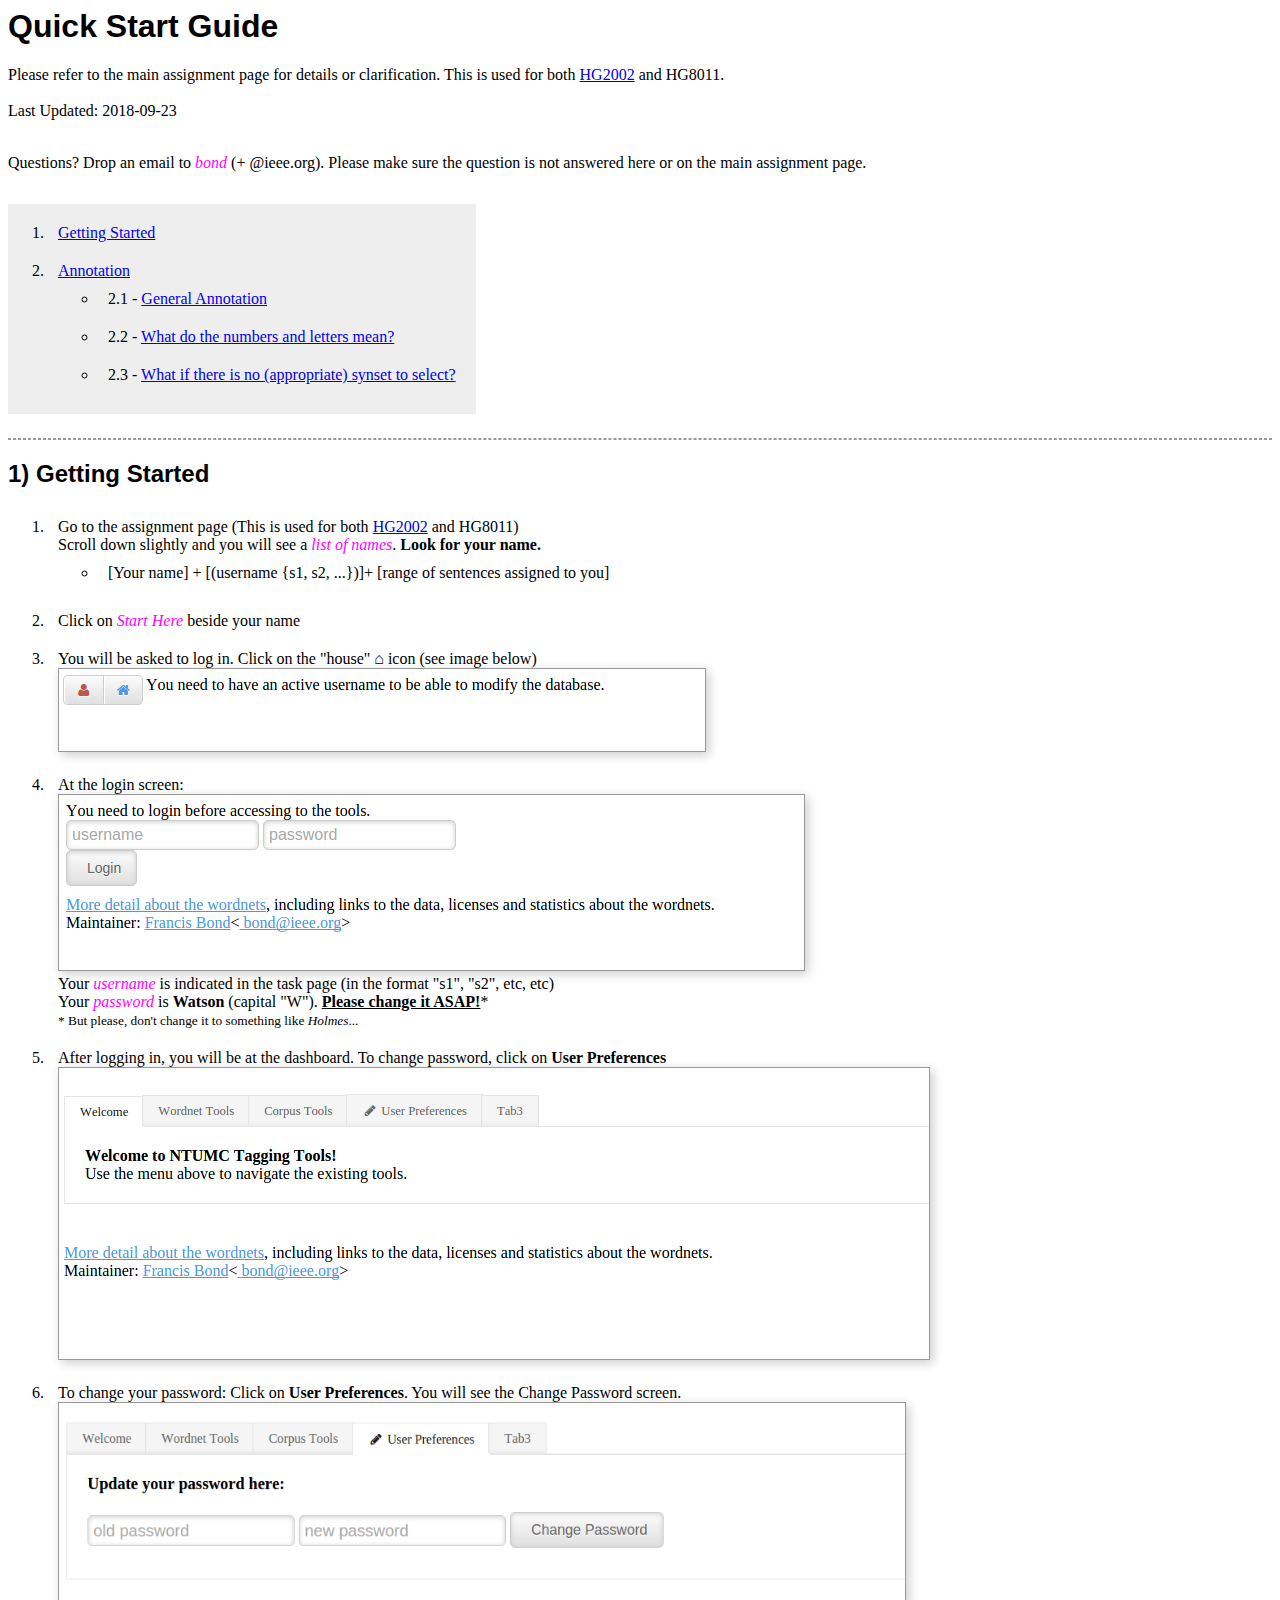
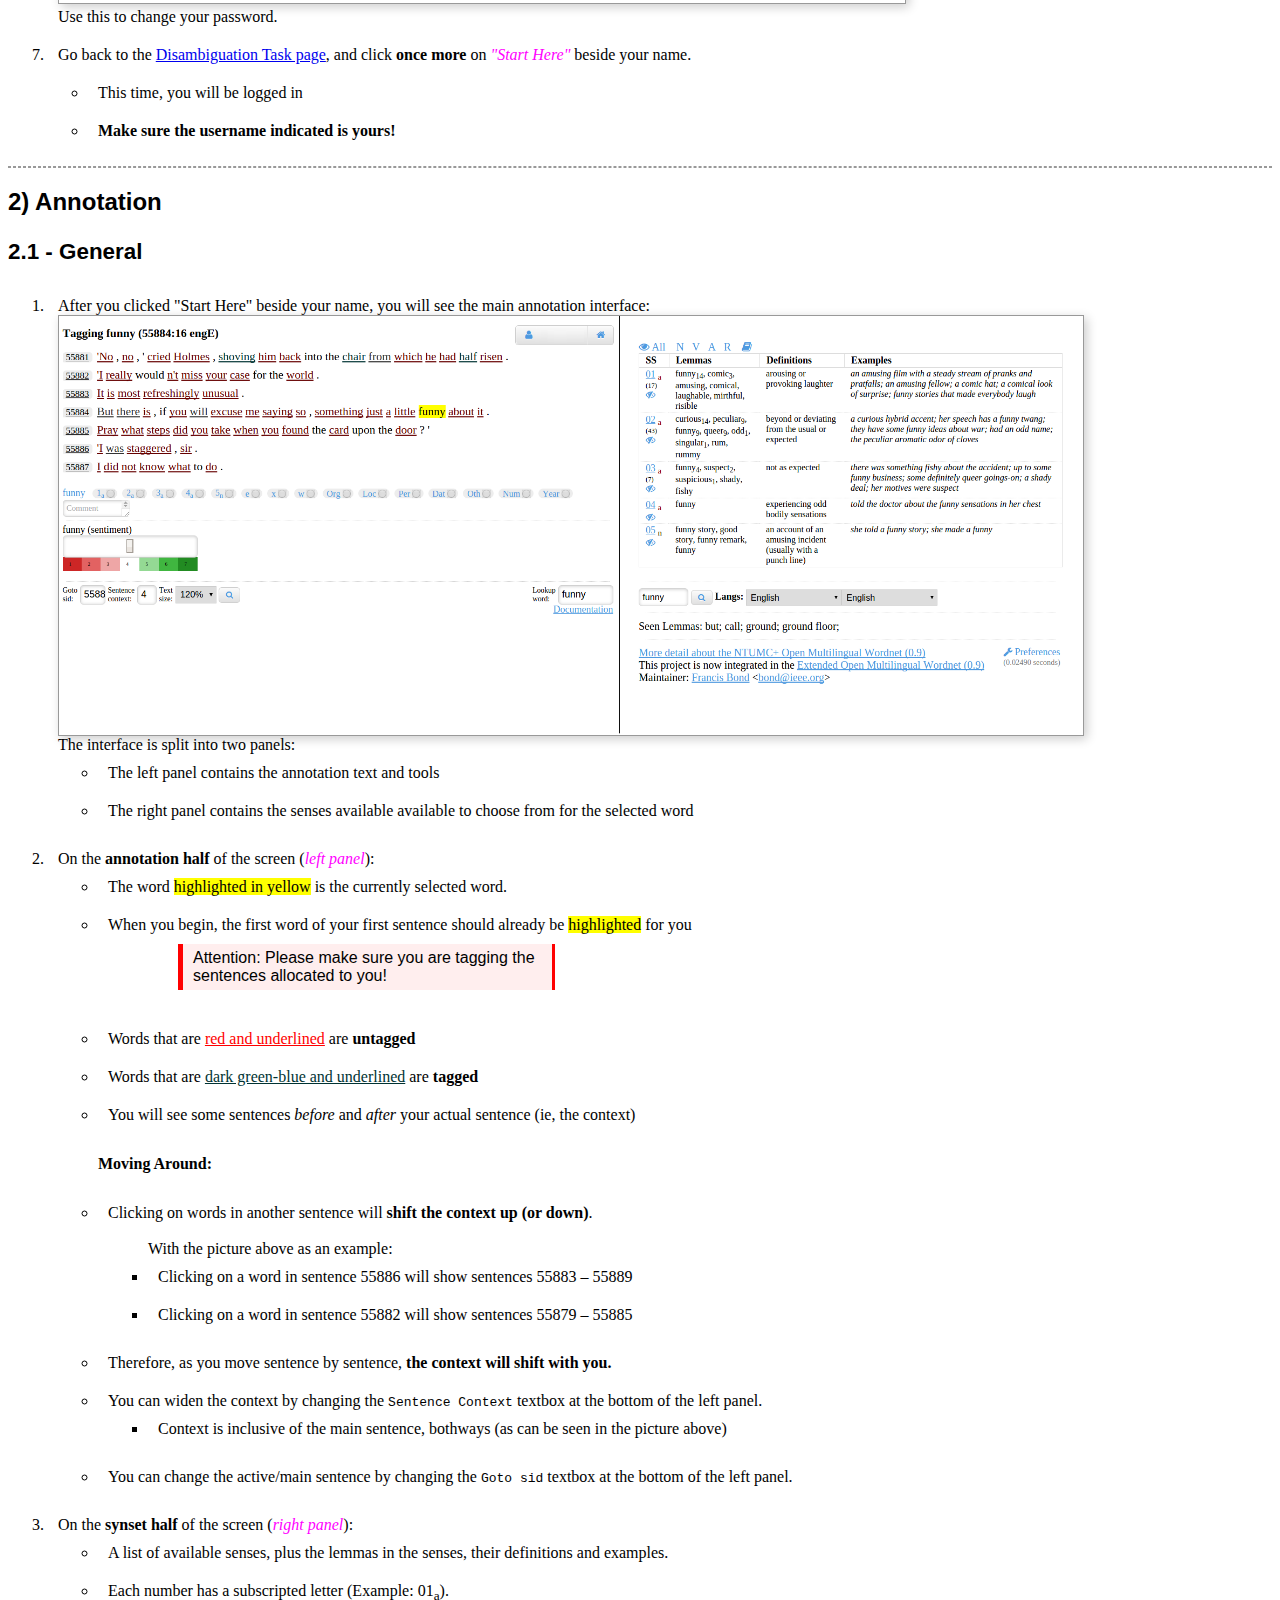
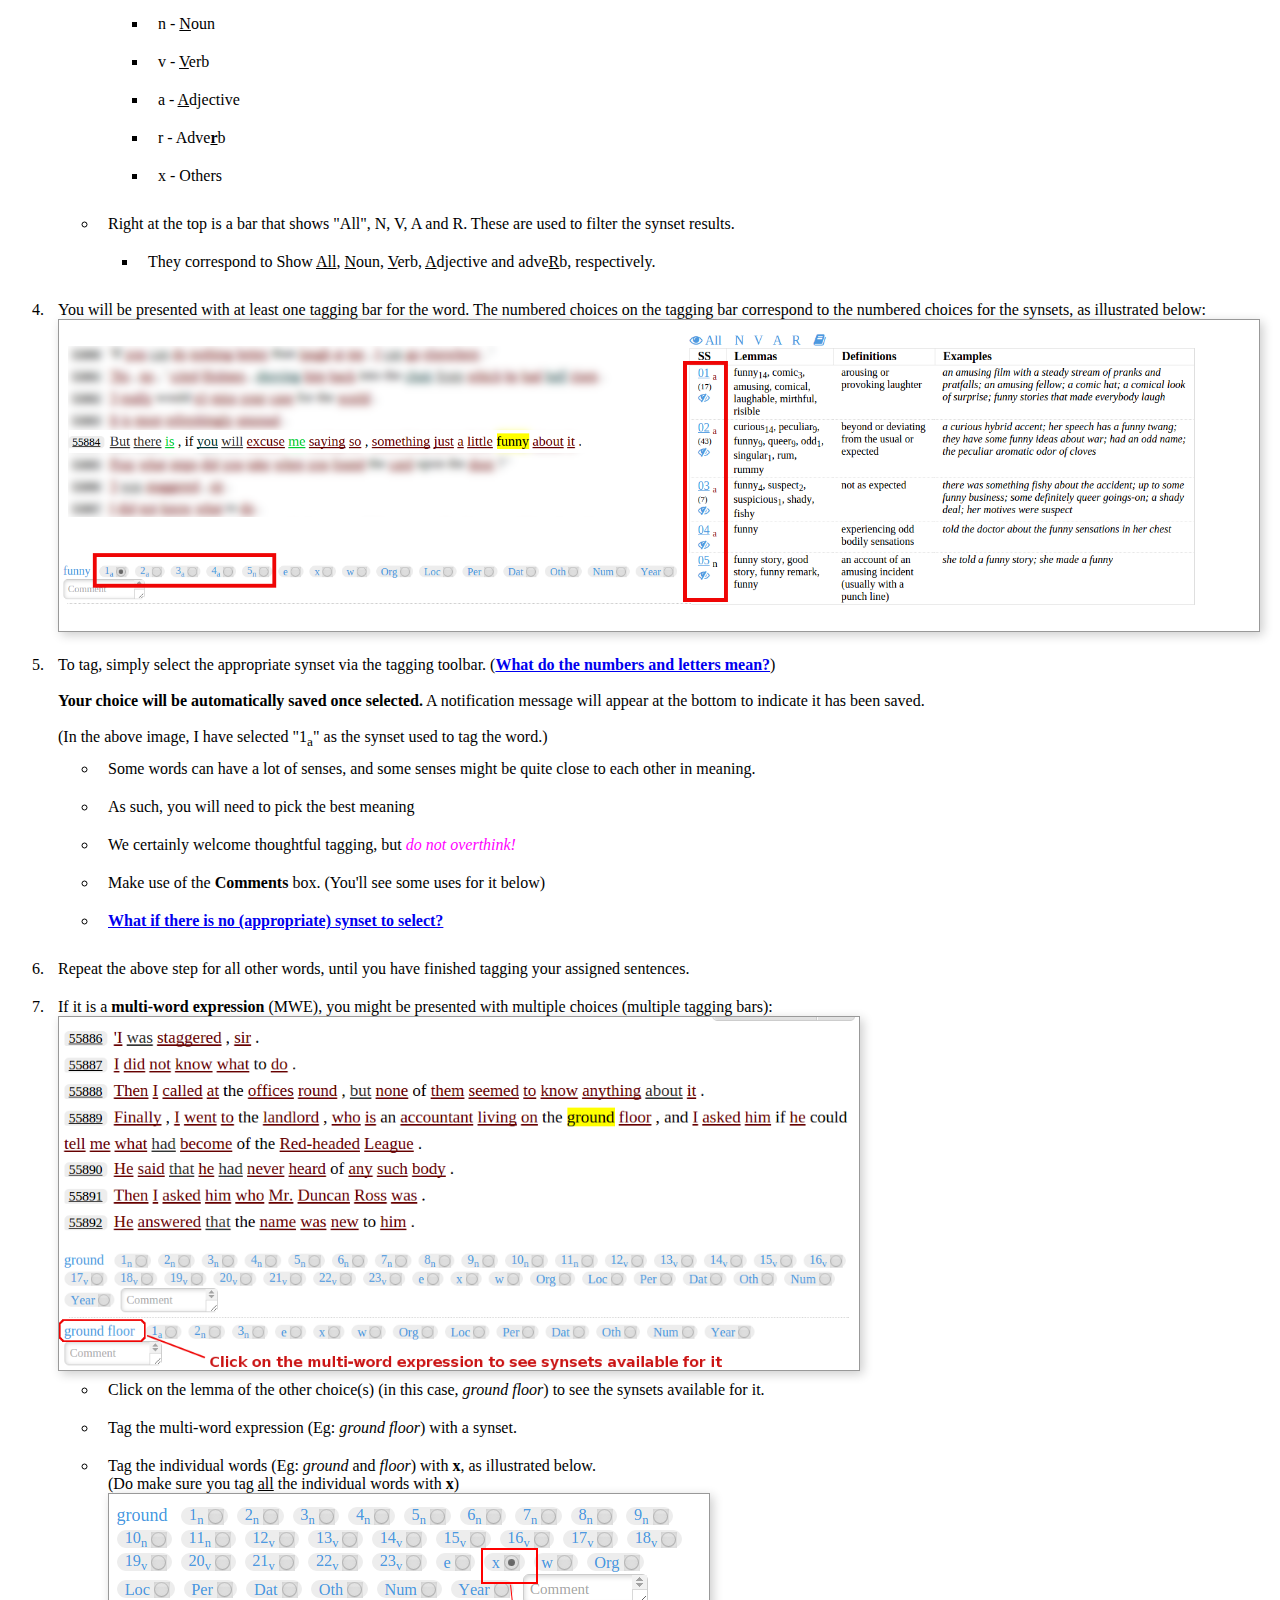
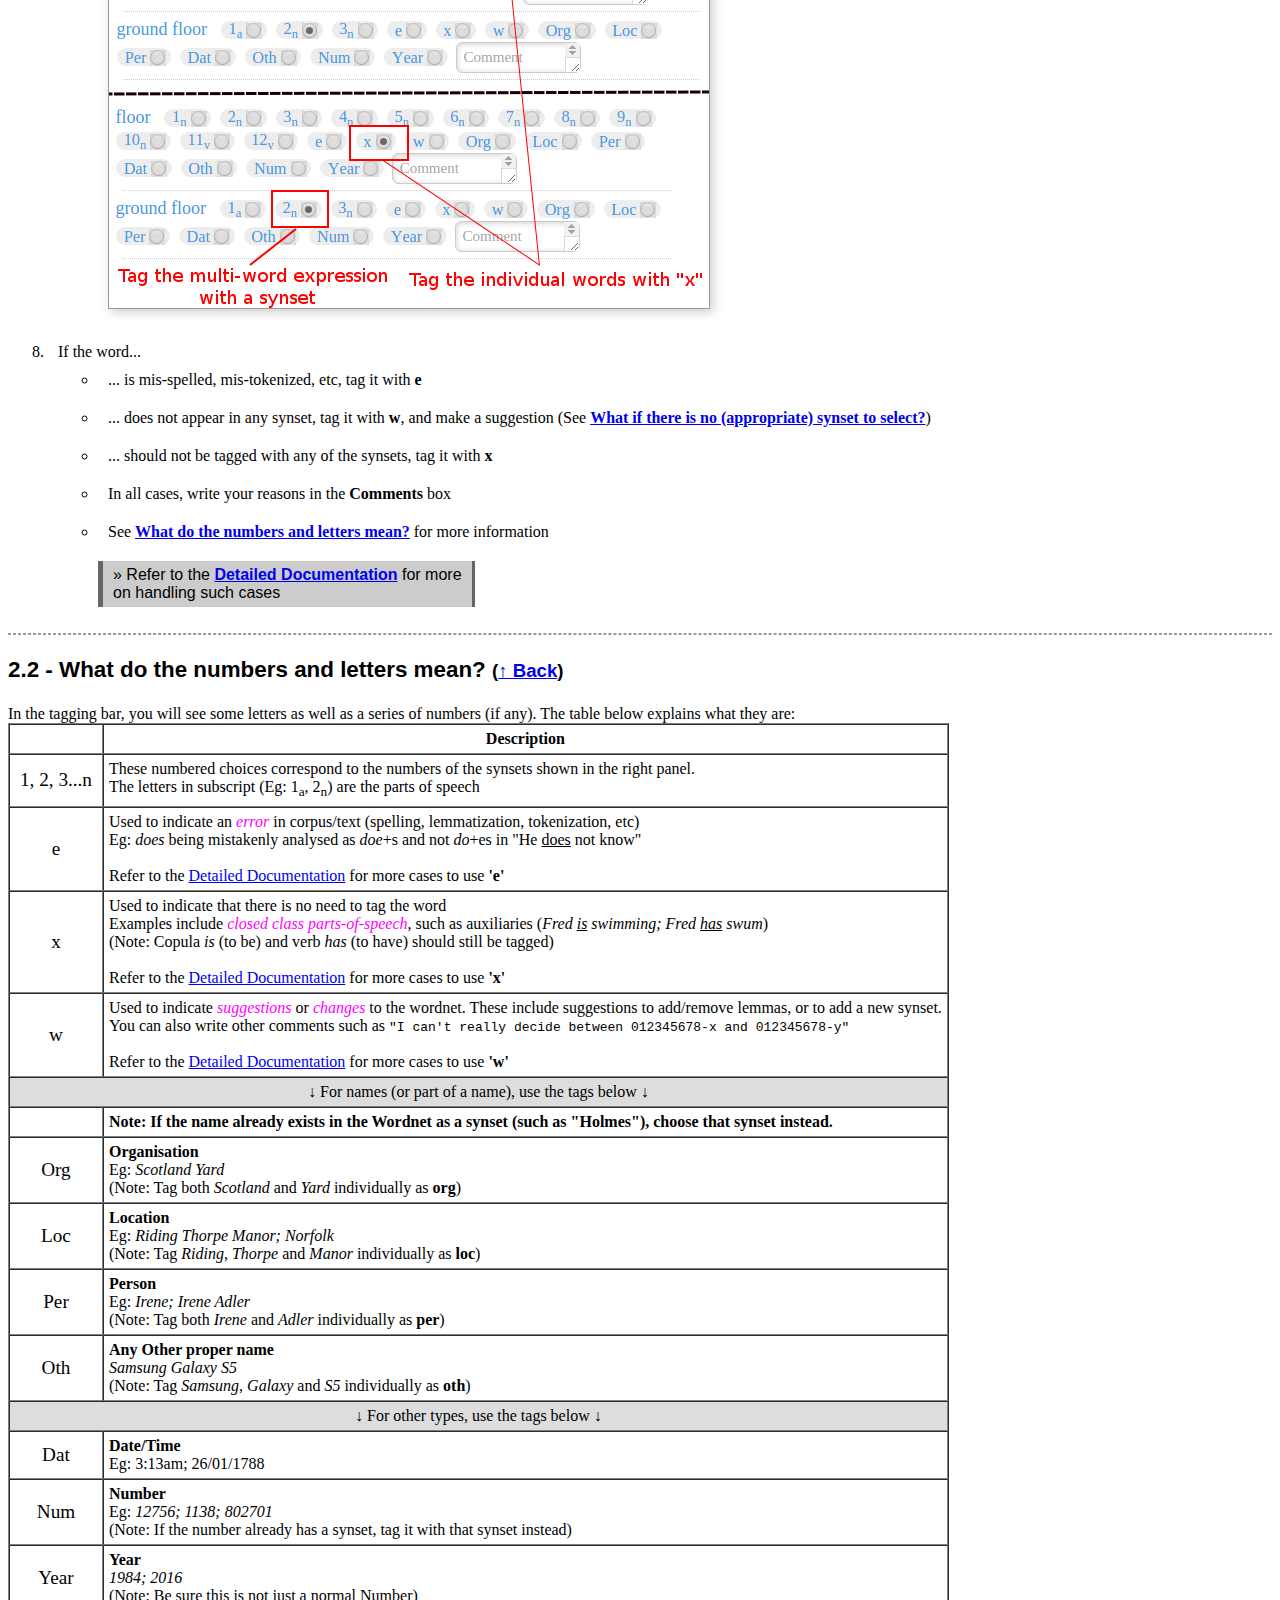
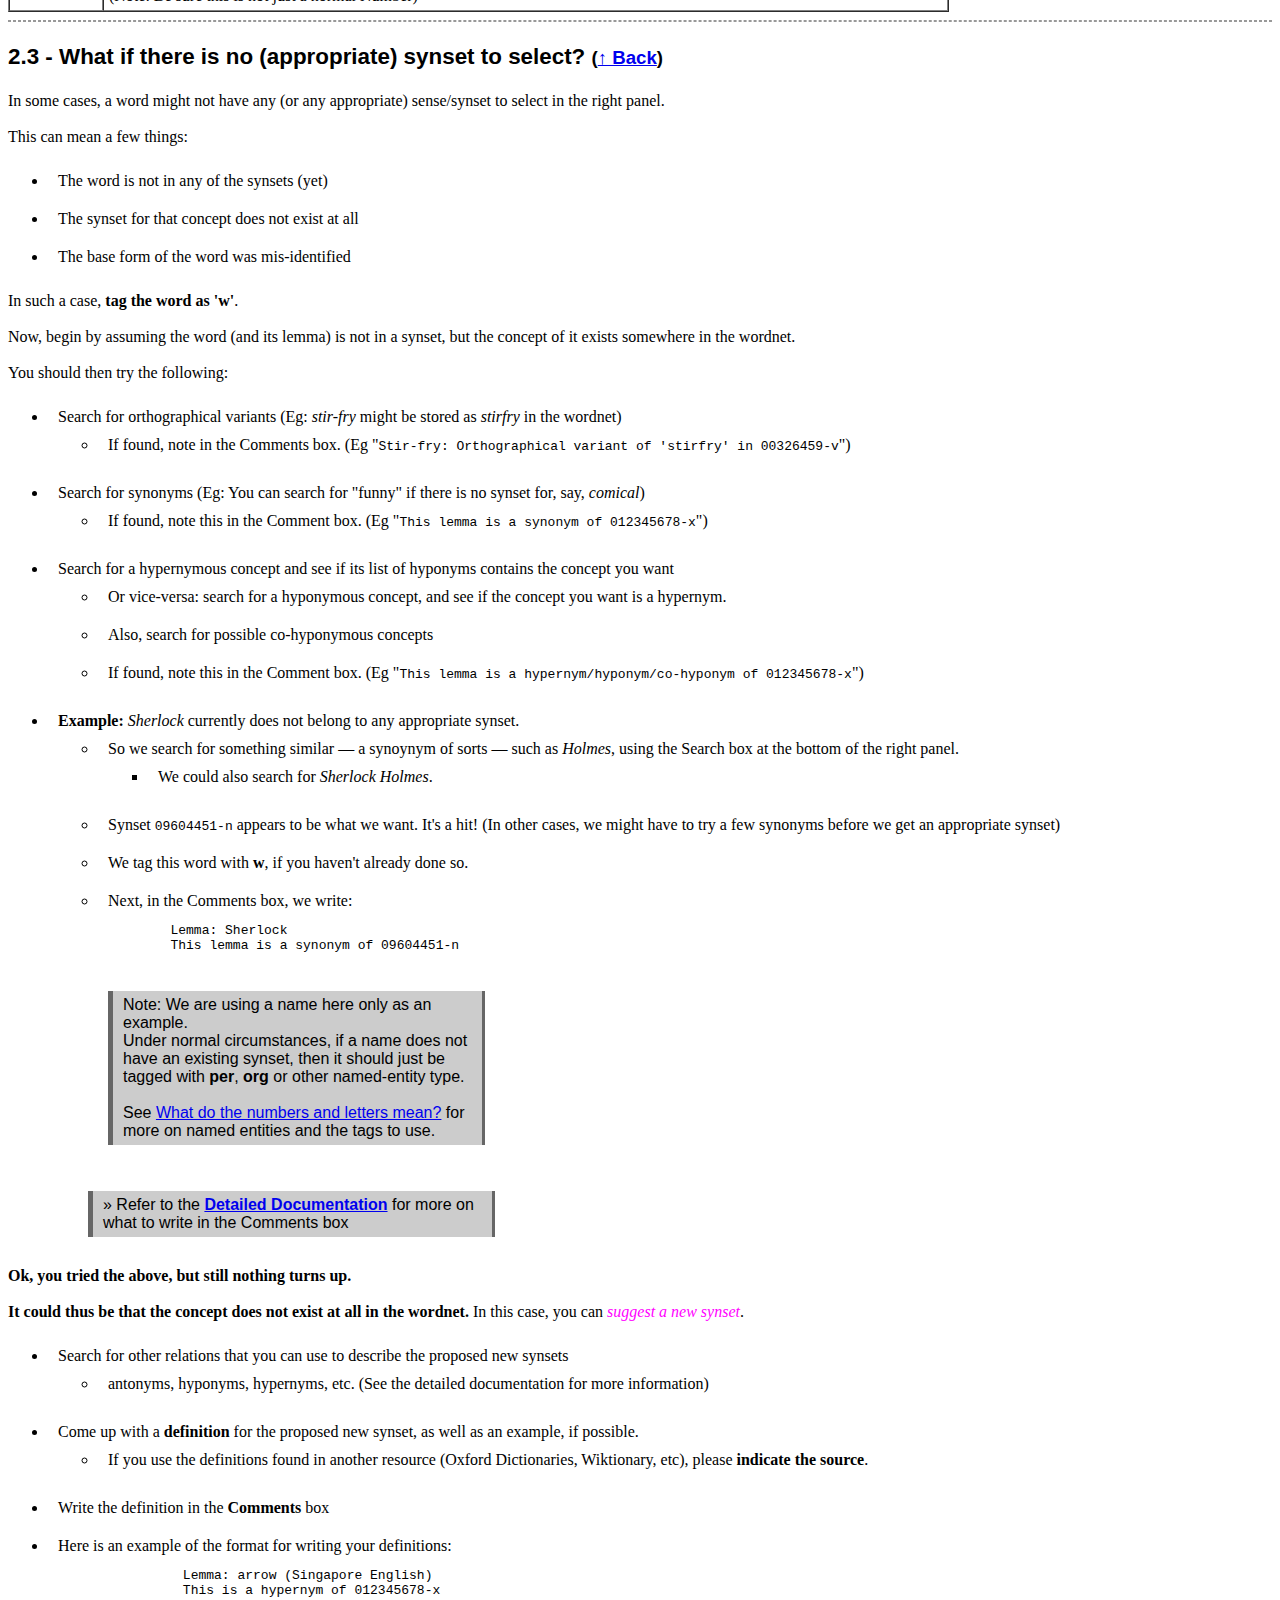
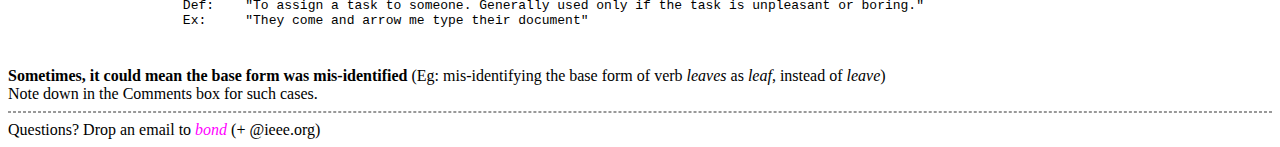
==== docs/guide/index.html @ 2b605219 "added some general documentation and tagging guidelines" ====
<html>
<head>
<meta http-equiv="Content-Type" content="text/html; charset=utf-8">
<title>Annotation Quick Start Guide</title>
<style>
h1, h2, h3 {font-family: Helvetica, Arial, Droid Sans, sans-serif}
h3 {font-size: 1.4em}
li {padding: 10px}
img {border: 1px solid #999; box-shadow: 3px 3px 10px rgba(0, 0, 0, .2);}
em {color: magenta}
#toc {display: inline-block; background-color: #eee; padding-top: 10px; padding-bottom: 10px;}
span.synset {font-family: "Courier New", "Courier", monospace}
p.note {font-family: "Helvetica", "Arial", "Droid Sans", sans-serif; width: 30%;
		border-color: #666;  border-style: solid; border-width: 0px 3px 0px 5px; 
		background-color: #ccc; padding: 5px 10px; margin: 0px 0px 30px 80px} 
p.note-red {border-left-color: #ff0000; border-right-color: #ff0000; background-color: #fee}
td.tag_type {font-size: 1.2em; text-align: center; padding: 10px;}

hr {border: 1px dashed #999}
</style>
</head>

<h1>Quick Start Guide</h1>
Please refer to the main assignment page for details or clarification.  This is used for both <a href='http://compling.hss.ntu.edu.sg/courses/hg2002/assignment.html'>HG2002</a> and HG8011.



<br /><br />

Last Updated: 2018-09-23

<!-- Change Log 
	28-01-2016: Initial version
	03-02-2016: 
		- Made more clear to return to "Start Here" after log-in
		- Made more clear how to navigate (sentence contexts, SIDs, etc)
	05-02-2016:
		- Added an example for when no (appropriate) synset could be found, and the steps to handle that
	23-02-2016:
		- Added "red" version of the .note class

-->

<br /><br />

<p>Questions? Drop an email to <em>bond</em> (+ @ieee.org).  Please make sure the question is not answered here or on the main assignment page.


<ol id="toc">
<li><a href="#gs">Getting Started</a></li>
<li><a href="#ann">Annotation</a>
	<ul>
		<li>2.1 - <a href="#ann_gen">General Annotation</a></li>
		<li>2.2 - <a href="#numletts">What do the numbers and letters mean?</a></i>
		<li>2.3 - <a href="#nosyn">What if there is no (appropriate) synset to select?</a></li>
	</ul>
</ol>

<hr />

<a name="gs"></a><h2>1) Getting Started</h2>
<ol>
	<li>Go to the assignment page (This is used for
	both <a href='http://compling.hss.ntu.edu.sg/courses/hg2002/assignment.html'>HG2002</a>
	and HG8011) <br /> Scroll down slightly and you will see
	a <em>list of names</em>.
	<b>Look for your name.</b>
		<ul><li>[Your name] + [(username {s1, s2, ...})]+ [range of sentences assigned to you]</li></ul>
	<li>Click on <em>Start Here</em> beside your name</li>
	<li>You will be asked to log in. Click on the "house" &#8962; icon (see image below)<br />
	<img src="2 - Needs Login.png" />
	<li>At the login screen:<br />
	
	<img src="3 - Login.png" />
	
	<br />
	
	Your <em>username</em> is indicated in the task page (in the format "s1", "s2", etc, etc)<br />
	Your <em>password</em> is <b>Watson</b> (capital "W"). <b><u>Please change it ASAP!</u></b>*
	<br />
	<small>* But please, don't change it to something like <i>Holmes</i>...</small>
	</li>
	
	<li>After logging in, you will be at the dashboard. To change password, click on <b>User Preferences</b><br />
	<img src="4 - Dashboard.png" /><br />
	</li>
	
	<li>To change your password: Click on <b>User Preferences</b>. You will see the Change Password screen.<br />
	
	<img src="4_5 - Change Password.png" style="height: 200px" /><br />
	
	Use this to change your password.
	</li>
	<li>Go back to the <a href="http://compling.hss.ntu.edu.sg/ntumc-unipi/project1.html" target="_blank">Disambiguation Task page</a>, and click <b>once more</b> on <em>"Start Here"</em> beside your name.</li>
		<ul><li>This time, you will be logged in</li></ul>
		<ul><li><b>Make sure the username indicated is yours!</b></li></ul>
</ol>

<hr />

<a name="ann"></a><h2>2) Annotation</h2>
<a name="ann_gen"></a><h3>2.1 - General</h3>
<ol>
	<li>After you clicked "Start Here" beside your name, you will see the main annotation interface:<br />
	<img src="6 - Tagging Interface 2_c.png" style="width: 1024px" /><br />
	The interface is split into two panels: 
		<ul>
			<li>The left panel contains the annotation text and tools</li>
			<li>The right panel contains the senses available available to choose from for the selected word</li>
		</ul>
	</li>
	<li>On the <b>annotation half</b> of the screen (<em>left panel</em>):
		<ul>
			<li>The word <span style='background-color: yellow;'>highlighted in yellow</span> is the currently selected word.
			<li>When you begin, the first word of your first sentence should already be <span style='background-color: yellow;'>highlighted</span> for you</li>
		<p class="note note-red">Attention: Please make sure you are tagging the sentences allocated to you!</p>
			<li>Words that are <span style='color: red; text-decoration: underline'>red and underlined</span> are <b>untagged</b></li>
			<li>Words that are <span style='color: #033; text-decoration: underline'>dark green-blue and underlined</span> are <b>tagged</b></li>
			<li>You will see some sentences <i>before</i> and <i>after</i> your actual sentence (ie, the context)</li>
			<h4>Moving Around:</h4>
			<li>Clicking on words in another sentence will <b>shift the context up (or down)</b>.
				<ul><br />With the picture above as an example:
					<li>Clicking on a word in sentence 55886 will show sentences 55883 &ndash; 55889
					<li>Clicking on a word in sentence 55882 will show sentences 55879 &ndash; 55885
				</ul>
			<li>Therefore, as you move sentence by sentence, <b>the context will shift with you.</b></li>
			<li>You can widen the context by changing the <tt>Sentence Context</tt> textbox at the bottom of the left panel.
				<ul>
					<li>Context is inclusive of the main sentence, bothways (as can be seen in the picture above)</li>
				</ul>
			</li>
			<li>You can change the active/main sentence by changing the <tt>Goto sid</tt> textbox at the bottom of the left panel.</li>
		</ul>
	</li>
	<li>On the <b>synset half</b> of the screen (<em>right panel</em>):
		<ul>
			<li>A list of available senses, plus the lemmas in the senses, their definitions and examples.</li>
			<li>Each number has a subscripted letter (Example: 01<sub>a</sub>). 
				<ul>
					<li>n - <u>N</u>oun</li>
					<li>v - <u>V</u>erb</li>
					<li>a - <u>A</u>djective</li>
					<li>r - Adve<u><b>r</b></u>b</li>
					<li>x - Others</li>
				</ul>
			</li>
			<li>Right at the top is a bar that shows "All", N, V, A and R. These are used to filter the synset results.</li>
				<ul><li>They correspond to Show <u>All</u>, <u>N</u>oun, <u>V</u>erb, <u>A</u>djective and adve<u>R</u>b, respectively.</li></ul>
		</ul>	
	
	<li>You will be presented with at least one tagging bar for the word. The numbered choices on the tagging bar correspond to the numbered choices for the synsets, as illustrated below:
	<img src="Tagging Interface Overall (Numbers).png" style="width: 1200px" />
	<li>To tag, simply select the appropriate synset via the tagging toolbar. (<b><a href="#numletts">What do the numbers and letters mean?</a></b>)
	
	<br /><br />
	<b>Your choice will be automatically saved once selected.</b> A notification message will appear at the bottom to indicate it has been saved.<br /><br />
	(In the above image, I have selected "1<sub>a</sub>" as the synset used to tag the word.)
	
		<ul><li>Some words can have a lot of senses, and some senses might be quite close to each other in meaning.</li>
		    <li>As such, you will need to pick the best meaning</li>
		    <li>We certainly welcome thoughtful tagging, but <em>do not overthink!</em></li>
		    <li>Make use of the <b>Comments</b> box. (You'll see some uses for it below)</li>
		    <li><b><a href="#nosyn">What if there is no (appropriate) synset to select?</a></b></li>
		</ul>
	</li>
	
	<li>Repeat the above step for all other words, until you have finished tagging your assigned sentences.</li>
	
	
	<li>If it is a <b>multi-word expression</b> (MWE), you might be presented with multiple choices (multiple tagging bars):<br />
		<img src="7 - Tagging MWE_anno.png" style="width: 800px" />
		<ul>
			<li>Click on the lemma of the other choice(s) (in this case, <i>ground floor</i>) to see the synsets available for it.</li>
			<li>Tag the multi-word expression (Eg: <i>ground floor</i>) with a synset.</li>
			<li>Tag the individual words (Eg: <i>ground</i> and <i>floor</i>) with <b>x</b>, as illustrated below.<br /> 
			(Do make sure you tag <u>all</u> the individual words with <b>x</b>)<br />
			<img src="7 - Tagging MWE_Xing.png">
		</ul>
	</li>
	
	<li>If the word...
		<ul>
			<li>... is mis-spelled, mis-tokenized, etc, tag it with <b>e</b>
			<li>... does not appear in any synset, tag it with <b>w</b>, and make a suggestion (See <b><a href="#nosyn">What if there is no (appropriate) synset to select?</a></b>)
			<li>... should not be tagged with any of the synsets, tag it with <b>x</b></li>
			<li>In all cases, write your reasons in the <b>Comments</b> box</li>
			<li>See <b><a href="#numletts">What do the numbers and letters mean?</a></b> for more information</li>
			<p class="note" style="margin: 10px 0px 0px 0px">&raquo; Refer to the <b><a href="../tagdoc.html" target="tagdoc_win">Detailed Documentation</a></b> for more on handling such cases</pi> 
		</ul>
	</li>
			
	
</ol>

<!---------------------- SUB-SECTIONS ------------------>
<hr />
<a name="numletts"></a><h3>2.2 - What do the numbers and letters mean? <small>(<a href="javascript:history.go(-1)">&uparrow; Back</a>)</small></h3>
In the tagging bar, you will see some letters as well as a series of numbers (if any). The table below explains what they are:
<table id="tag_tbl" border="1" cellspacing="0" cellpadding="5">
	<tr><th></th><th>Description</th></tr>
	<tr><td class="tag_type">1, 2, 3...n</td><td>These numbered choices correspond to the numbers of the synsets shown in the right panel.<br />
				The letters in subscript (Eg: 1<sub>a</sub>, 2<sub>n</sub>) are the parts of speech
				</td></tr>
	<tr><td class="tag_type">e</td><td>Used to indicate an <em>error</em> in corpus/text (spelling, lemmatization, tokenization, etc)<br />
			Eg: <i>does</i> being mistakenly analysed as <i>doe</i>+s and not <i>do</i>+es in "He <u>does</u> not know"<br /><br />
			
			Refer to the <a href="../tagdoc.html" target="tagdoc_win">Detailed Documentation</a> for more cases to use <b>'e'</b>
		
			</td></tr>
	<tr><td class="tag_type">x</td><td>Used to indicate that there is no need to tag the word<br />
			Examples include <em>closed class parts-of-speech</em>, such as auxiliaries (<i>Fred <u>is</u> swimming; Fred <u>has</u> swum</i>)<br />
					(Note: Copula <i>is</i> (to be) and verb <i>has</i> (to have) should still be tagged)<br /><br />
			Refer to the <a href="../tagdoc.html" target="tagdoc_win">Detailed Documentation</a> for more cases to use <b>'x'</b>
				
			</td></tr>
	<tr><td class="tag_type">w</td><td>Used to indicate <em>suggestions</em> or <em>changes</em> to the wordnet. These include suggestions to add/remove lemmas, or to add a new synset.<br />
			  You can also write other comments such as <tt>"I can't really decide between 012345678-x and 012345678-y"</tt>  <br /><br />
			  Refer to the <a href="../tagdoc.html" target="tagdoc_win">Detailed Documentation</a> for more cases to use <b>'w'</b> 
			  </td></tr>
	<tr><td colspan="2" align="center" bgcolor="#ddd">↓ For names (or part of a name), use the tags below ↓</td></tr>
	<tr><td></td><td><b>Note: If the name already exists in the Wordnet as a synset (such as "Holmes"), choose that synset instead.<br /></b></td></tr>
	<tr><td class="tag_type">Org</td><td><b>Organisation</b><br />Eg: <i>Scotland Yard</i> <br />(Note: Tag both <i>Scotland</i> and <i>Yard</i> individually as <b>org</b>)</td></tr>
	<tr><td class="tag_type">Loc</td><td><b>Location</b><br />Eg: <i>Riding Thorpe Manor; Norfolk</i> <br />(Note: Tag <i>Riding</i>, <i>Thorpe</i> and <i>Manor</i> individually  as <b>loc</b>)</td></tr>
	<tr><td class="tag_type">Per</td><td><b>Person</b><br />Eg: <i>Irene; Irene Adler</i> <br />(Note: Tag both <i>Irene</i> and <i>Adler</i> individually as <b>per</b>)</td></tr>
	
	<tr><td class="tag_type">Oth</td><td><b>Any Other proper name</b><br /><i>Samsung Galaxy S5</i> <br />(Note: Tag  <i>Samsung</i>, <i>Galaxy</i> and <i>S5</i> individually as <b>oth</b>)</td></tr>
	<tr><td colspan="2" align="center" bgcolor="#ddd">↓ For other types, use the tags below ↓ </td></tr>
	<tr><td class="tag_type">Dat</td><td><b>Date/Time</b><br />Eg: 3:13am; 26/01/1788</td></tr>
	<tr><td class="tag_type">Num</td><td><b>Number</b><br />Eg: <i>12756; 1138; 802701</i><br />(Note: If the number already has a synset, tag it with that synset instead)</td></tr>
	<tr><td class="tag_type">Year</td><td><b>Year</b><br /><i>1984; 2016</i><br />(Note: Be sure this is not just a normal Number)</td></tr>
</table>
	
<hr /> 
<a name="nosyn"></a><h3>2.3 - What if there is no (appropriate) synset to select? <small>(<a href="javascript:history.go(-1)">&uparrow; Back</a>)</small></h3>
In some cases, a word might not have any (or any appropriate) sense/synset to select in the right panel.<br /><br />

This can mean a few things:
<ul>
	<li>The word is not in any of the synsets (yet)</li>
	<li>The synset for that concept does not exist at all</li>
	<li>The base form of the word was mis-identified</li>
</ul>

In such a case, <b>tag the word as 'w'</b>.<br /><br />

Now, begin by assuming the word (and its lemma) is not in a synset, but the concept of it exists somewhere in the wordnet.<br /><br />
You should then try the following:
<ul>
	<li>Search for orthographical variants (Eg: <i>stir-fry</i> might be stored as <i>stirfry</i> in the wordnet)
		<ul><li>If found, note in the Comments box. (Eg "<tt>Stir-fry: Orthographical variant of 'stirfry' in 00326459-v</tt>")</li></ul>
	</li>
	<li>Search for synonyms (Eg: You can search for "funny" if there is no synset for, say, <i>comical</i>)
		<ul><li>If found, note this in the Comment box. (Eg "<tt>This lemma is a synonym of 012345678-x</tt>")</li></ul>
	</li>
	<li>Search for a hypernymous concept and see if its list of hyponyms contains the concept you want
		<ul><li>Or vice-versa: search for a hyponymous concept, and see if the concept you want is a hypernym.</li>
	    		<li>Also, search for possible co-hyponymous concepts</li>
	    		<li>If found, note this in the Comment box. (Eg "<tt>This lemma is a hypernym/hyponym/co-hyponym of 012345678-x</tt>")
		</ul>
	</li>
	<li><b>Example:</b> <i>Sherlock</i> currently does not belong to any appropriate synset.
		<ul>
			<li>So we search for something similar &#8212; a synoynym of sorts &#8212; such as <i>Holmes</i>, using the Search box at the bottom of the right panel.
				<ul><li>We could also search for <i>Sherlock Holmes</i>.</li></ul>
			</li>
			<li>Synset <tt>09604451-n</tt> appears to be what we want. It's a hit! (In other cases, we might have to try a few synonyms before we get an appropriate synset)</li>
			<li>We tag this word with <b>w</b>, if you haven't already done so.</li>
			<li>Next, in the Comments box, we write:
				<pre>	Lemma: Sherlock
	This lemma is a synonym of 09604451-n
				</pre>
			</li> 
			<p class="note" style="margin-left: 10px">Note: We are using a name here only as an example.<br />Under normal circumstances, if a name does not have an existing synset, then it should just be tagged with <b>per</b>, <b>org</b> or other named-entity type.<br /><br />
			See <a href="#numletts">What do the numbers and letters mean?</a> for more on named entities and the tags to use.</p>
			
		</ul>
	</li>
</ul>
<p class="note" style="margin-top: -10px ">&raquo; Refer to the <b><a href="../tagdoc.html" target="tagdoc_win">Detailed Documentation</a></b> for more on what to write in the Comments box</p>

<b>Ok, you tried the above, but still nothing turns up.</b> <br /><br />

<!--<b>Could there be an error in the base form?</b>
For example, the base form of the word <i>leaves</i> &#8212; the verb &#8212; might be erroneously identified as <i>leaf</i>
<br /><br />-->
<b>It could thus be that the concept does not exist at all in the wordnet.</b> In this case, you can <em>suggest a new synset</em>.
<ul>
	<li>Search for other relations that you can use to describe the proposed new synsets
		<ul><li>antonyms, hyponyms, hypernyms, etc. (See the detailed documentation for more information)</li></ul>
	</li>
	<li>Come up with a <b>definition</b> for the proposed new synset, as well as an example, if possible.
		<ul>
			<li>If you use the definitions found in another resource (Oxford Dictionaries, Wiktionary, etc), please <b>indicate the source</b>.</li>
		</ul>
	</li>
	<li>Write the definition in the <b>Comments</b> box</li>
	<li>Here is an example of the format for writing your definitions:
		<pre>		Lemma: arrow (Singapore English)
		This is a hypernym of 012345678-x
		Def:	"To assign a task to someone. Generally used only if the task is unpleasant or boring."
		Ex:     "They come and arrow me type their document"</pre>
	</li>
</ul>

<b>Sometimes, it could mean the base form was mis-identified</b> (Eg: mis-identifying the base form of verb <i>leaves</i> as <i>leaf</i>, instead of <i>leave</i>)
<br>
Note down in the Comments box for such cases.

<hr />

Questions? Drop an email to <em>bond</em> (+ @ieee.org)

</html>
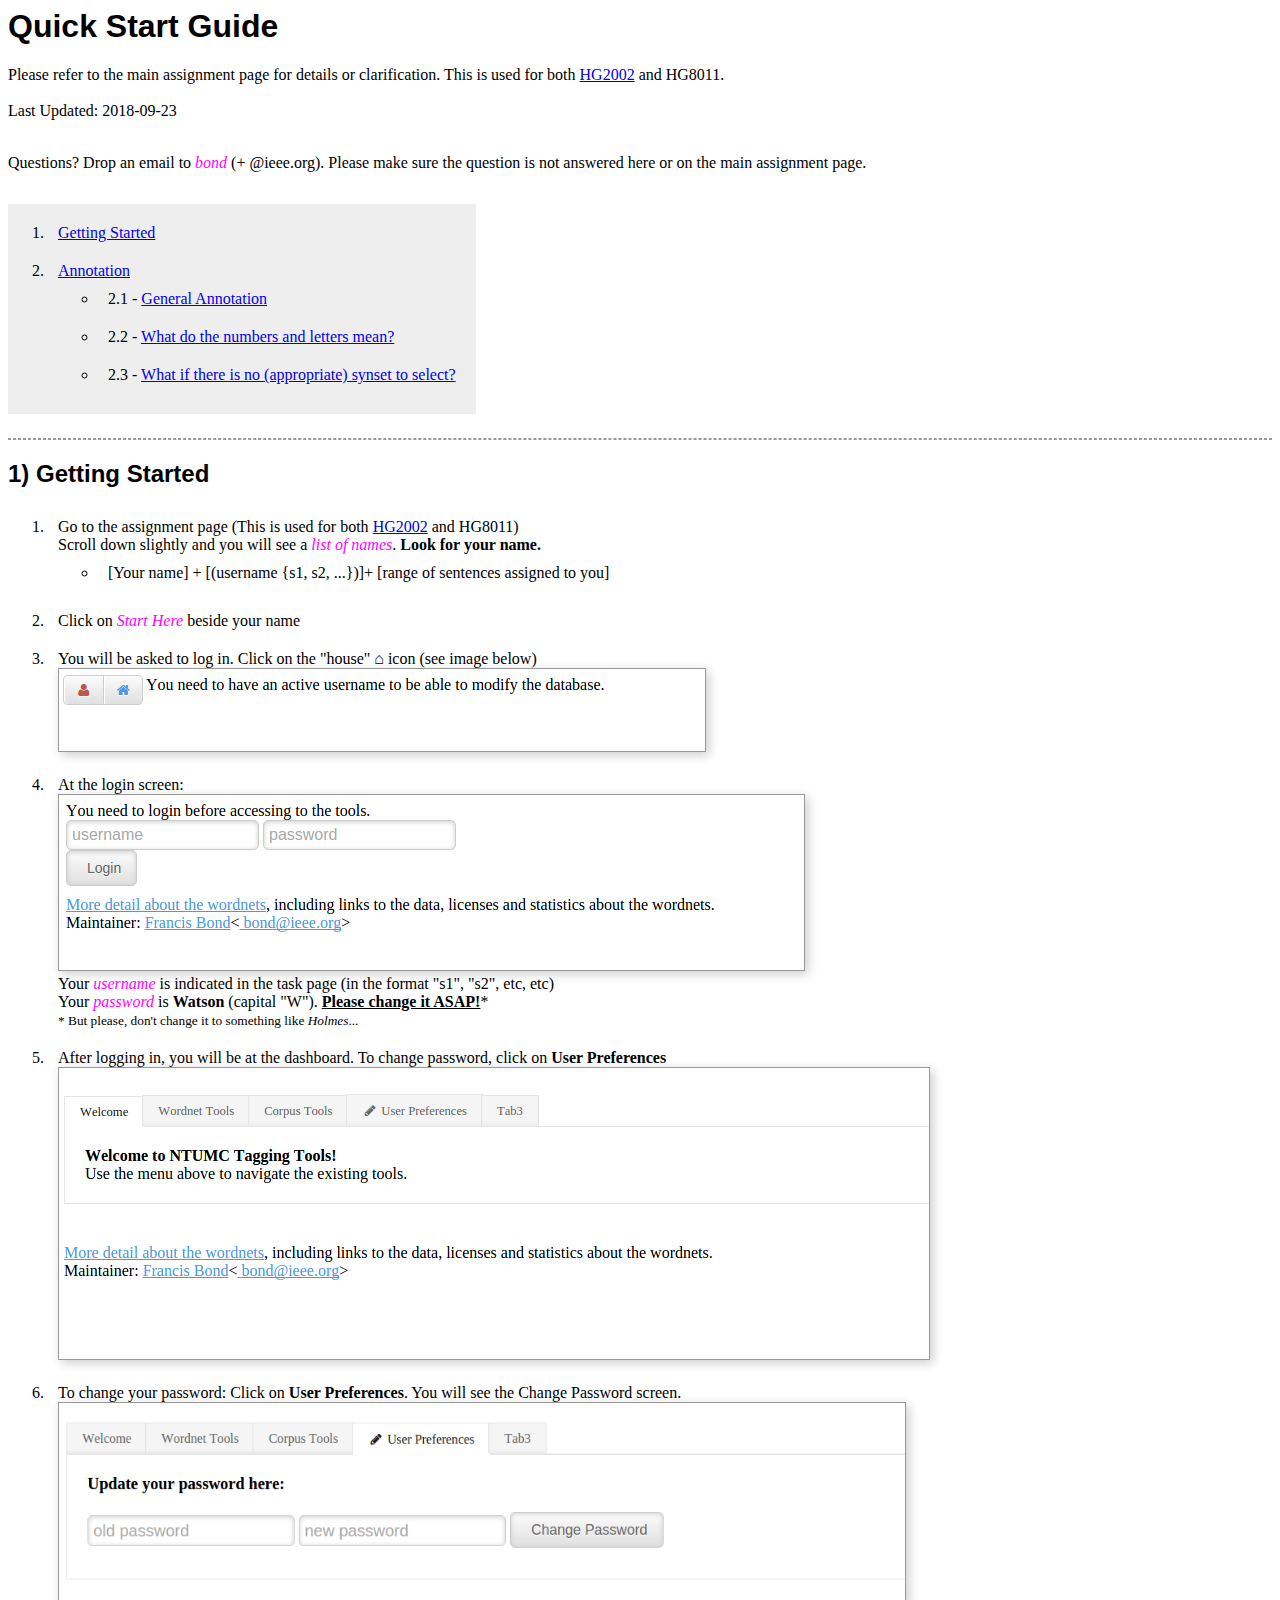
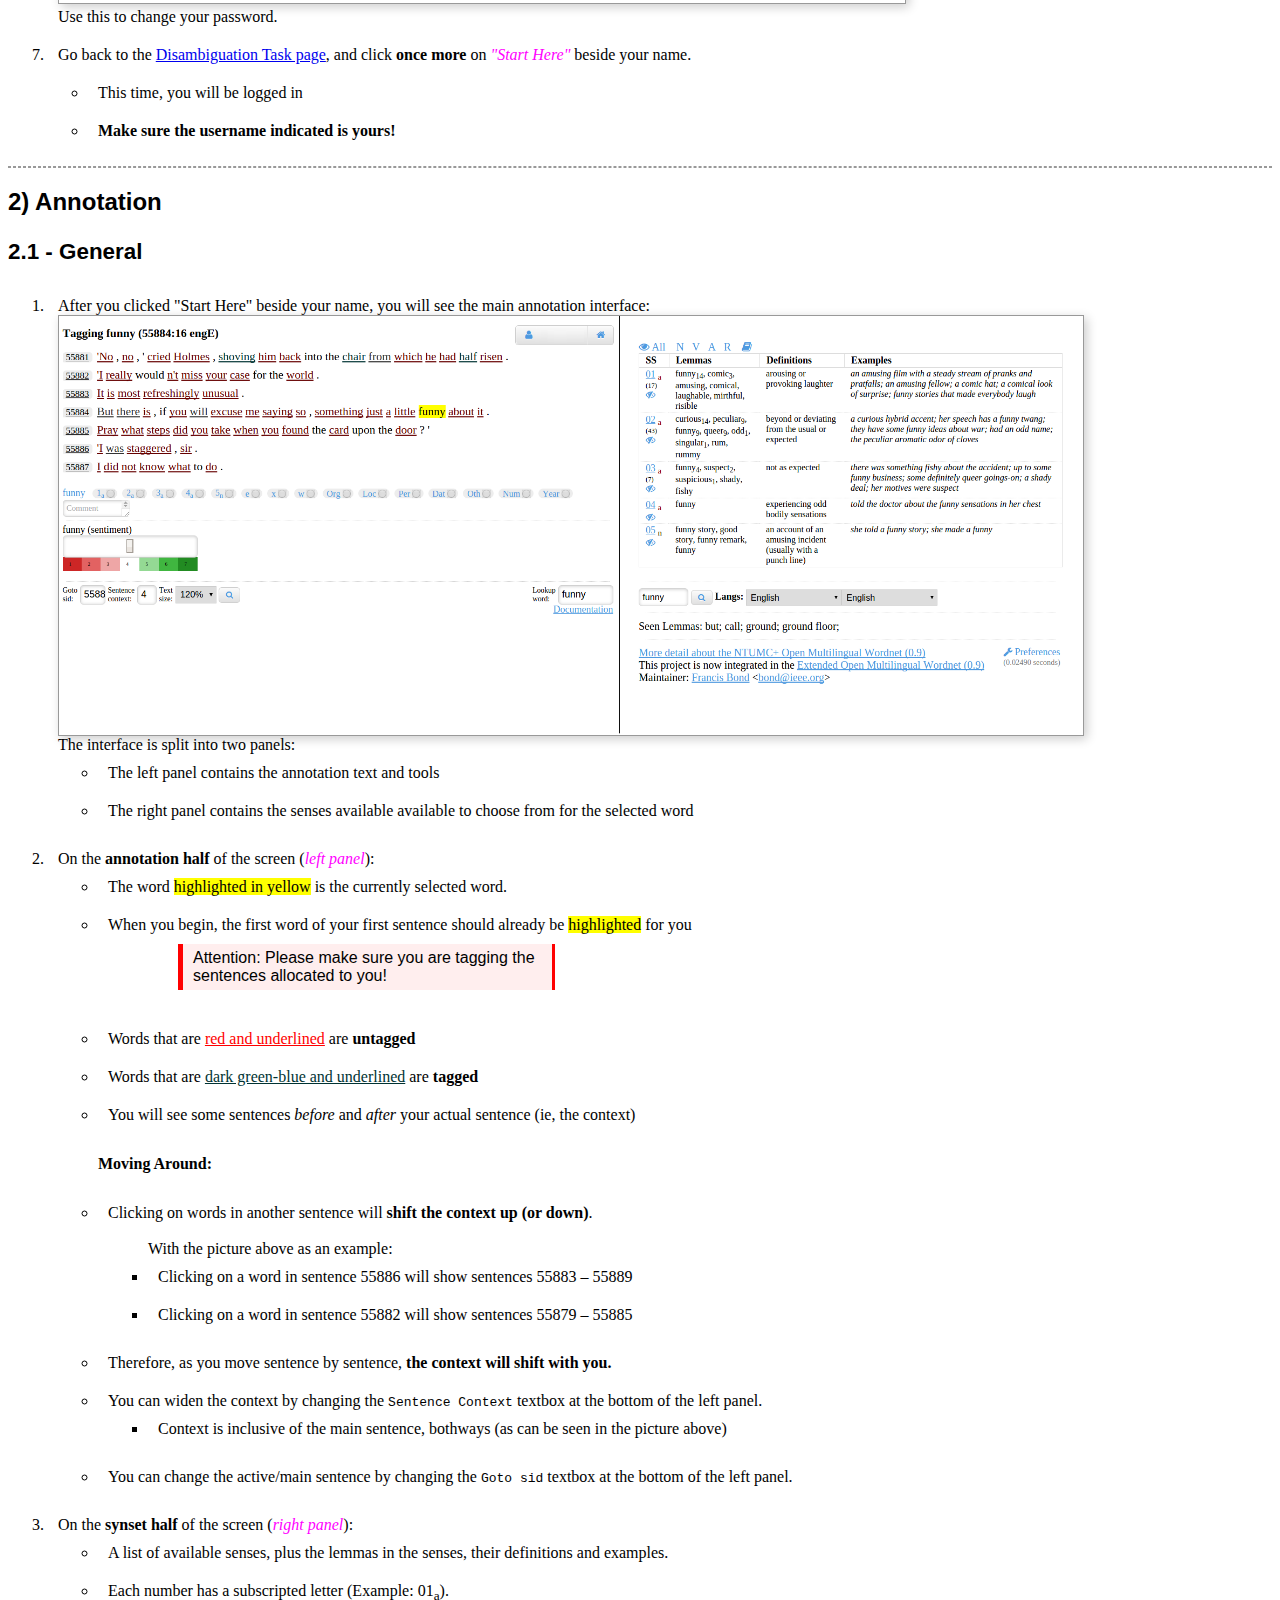
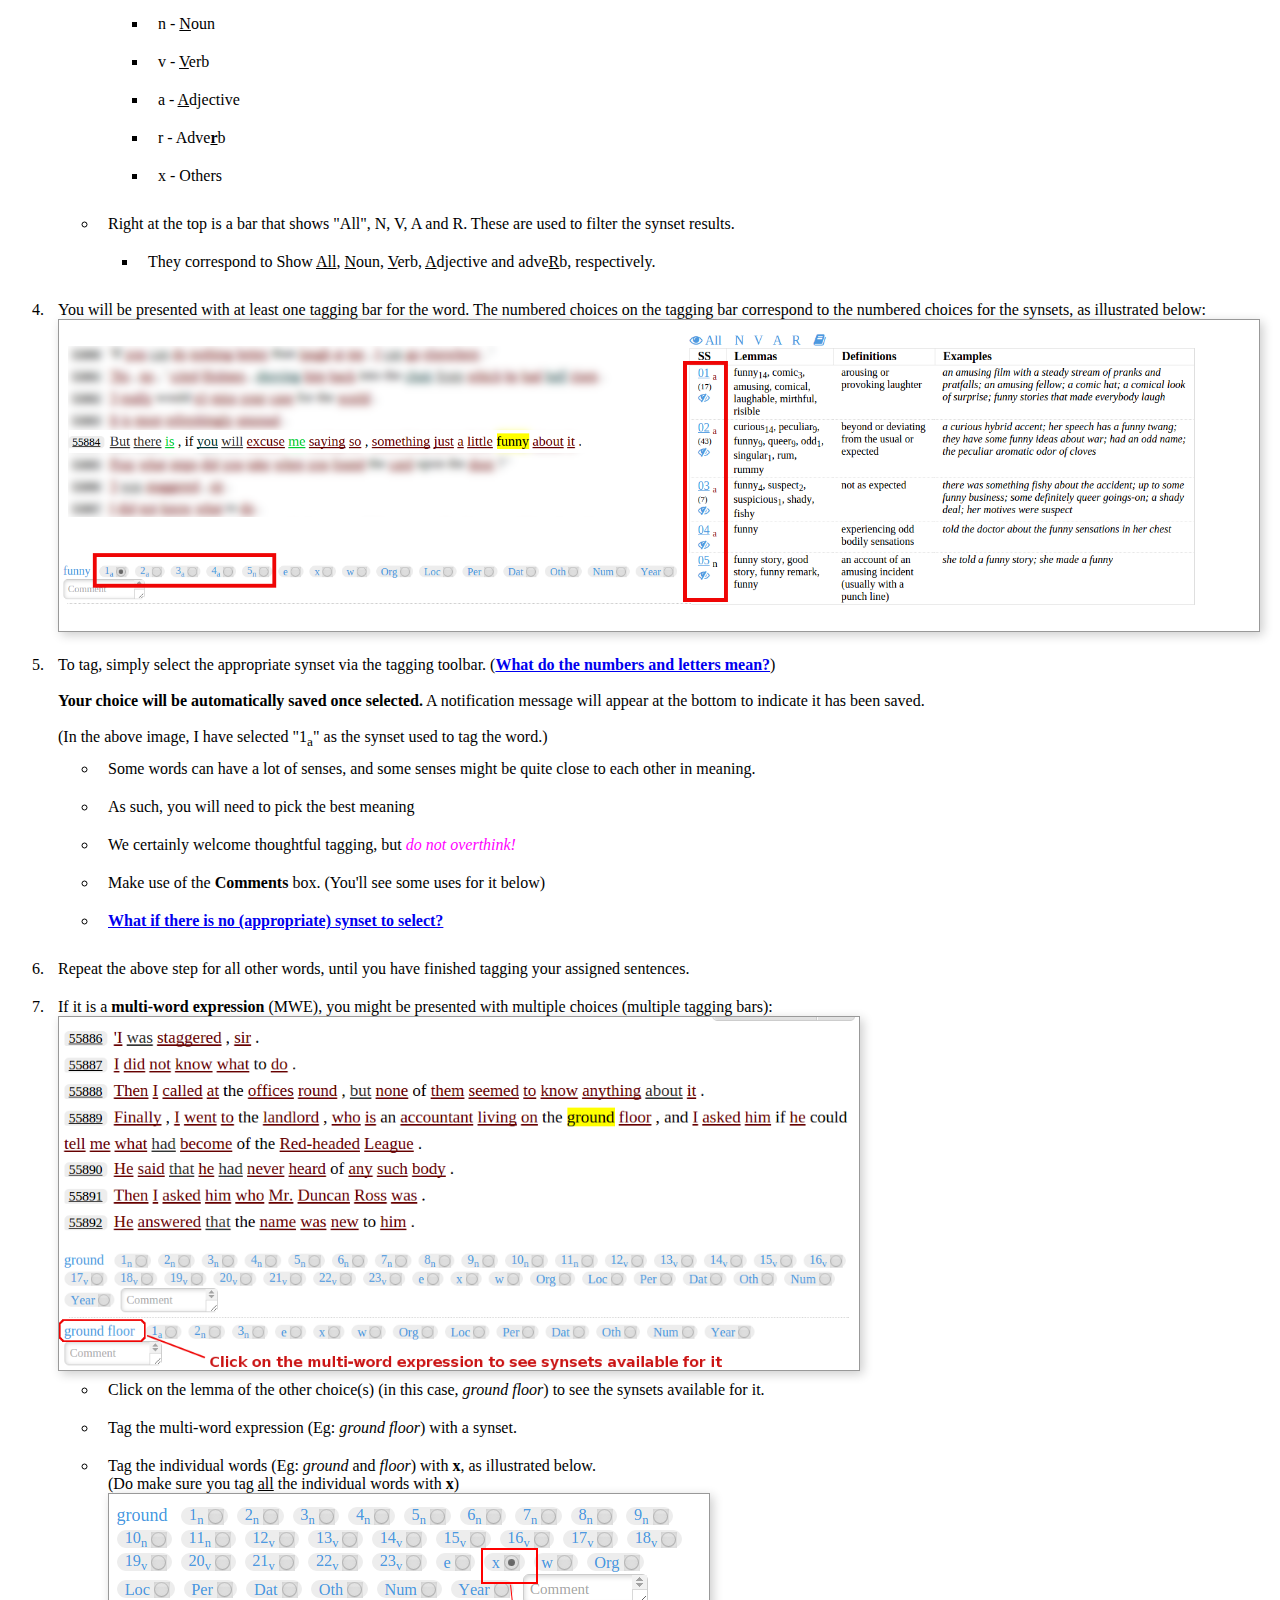
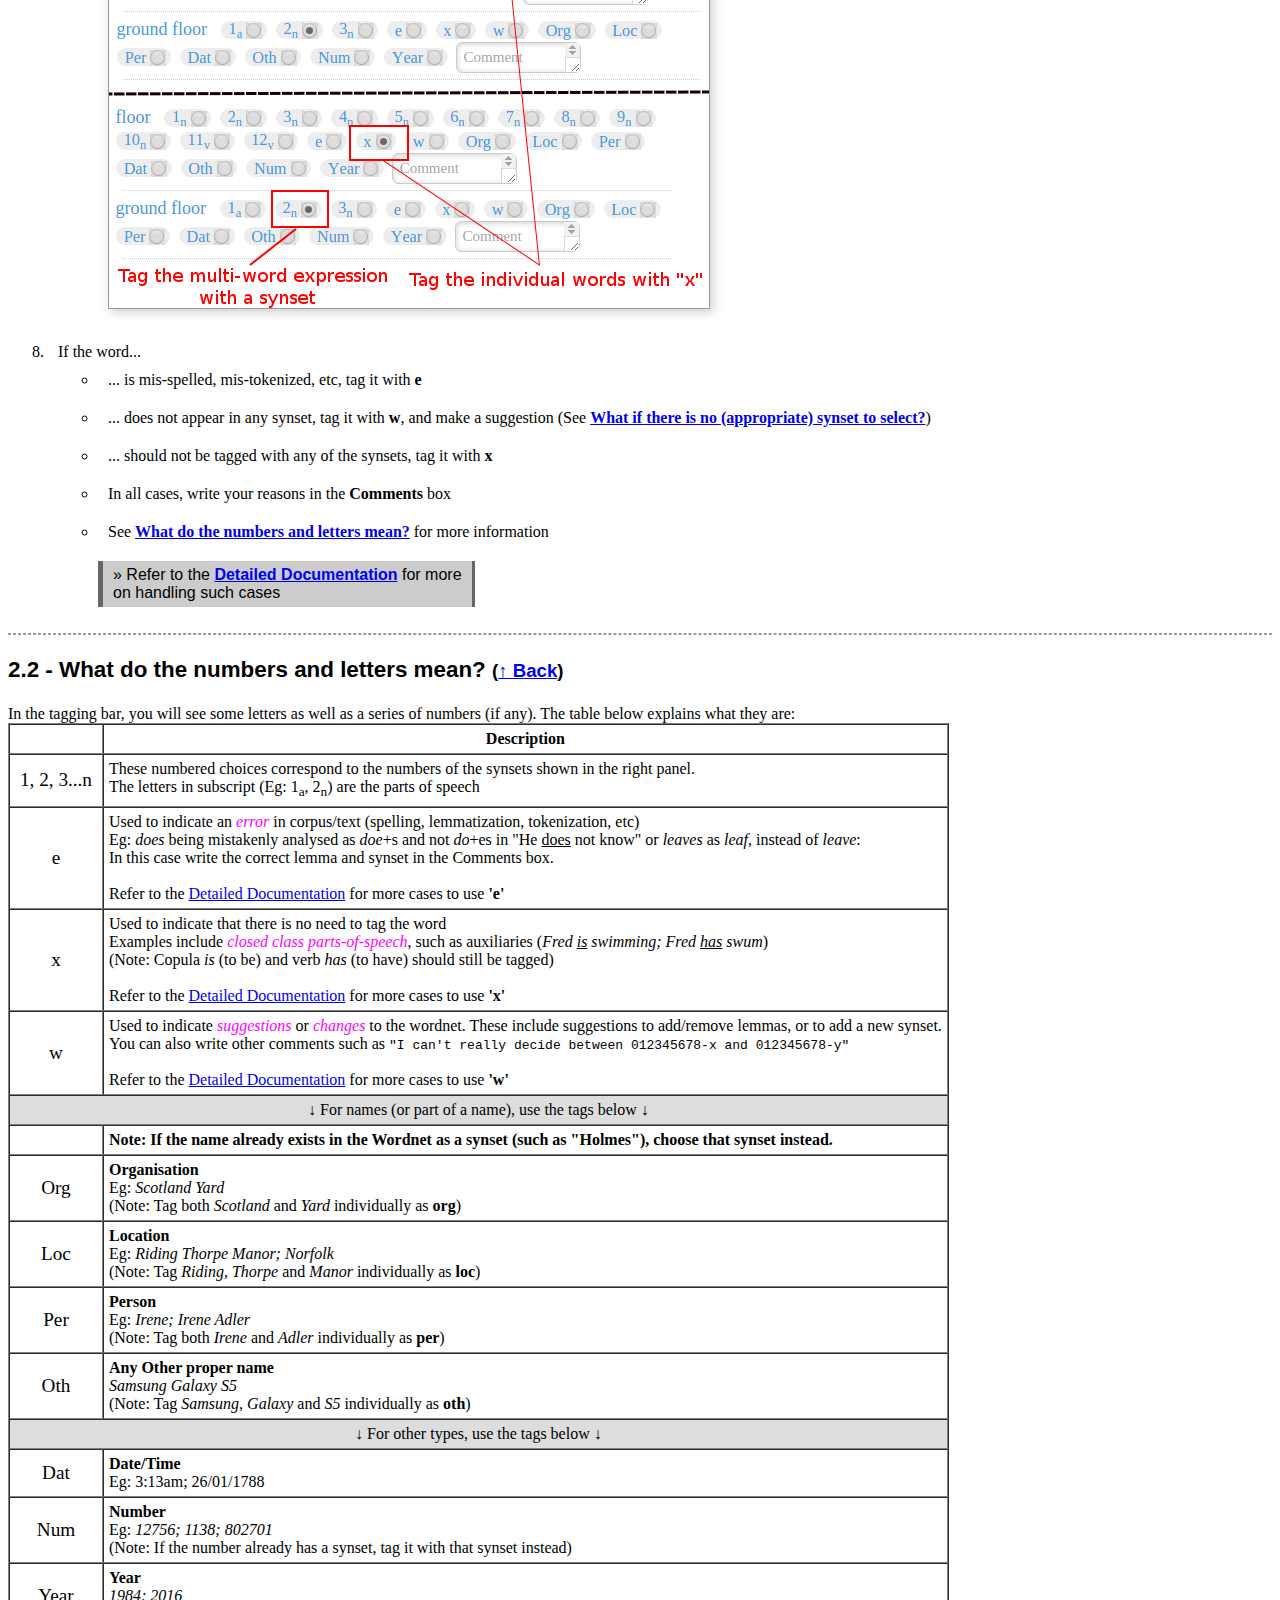
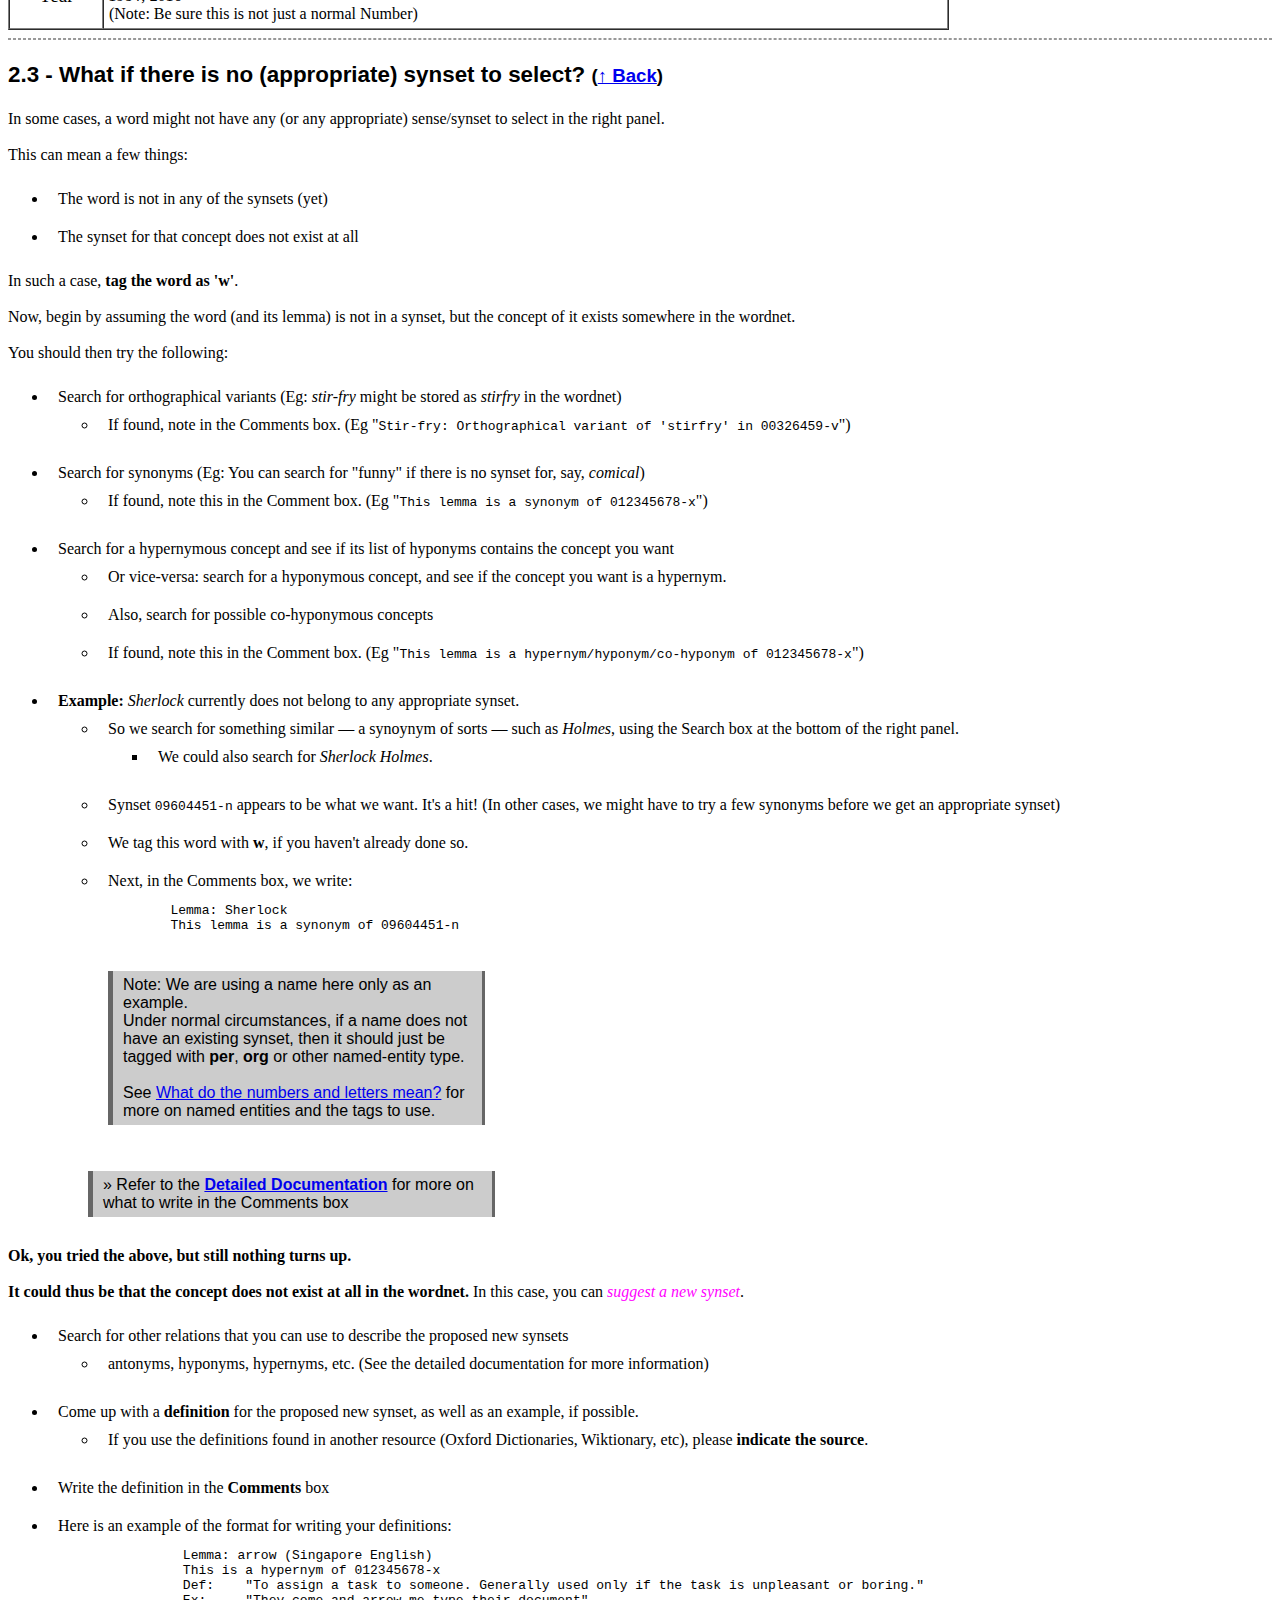
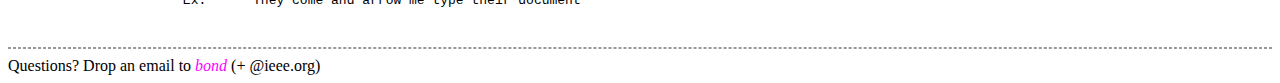
==== commit 1c05251d: "made it clear that lemmatization issues are 'e' not 'w'" ====
--- a/docs/guide/index.html
+++ b/docs/guide/index.html
@@ -201,11 +201,15 @@
 	<tr><td class="tag_type">1, 2, 3...n</td><td>These numbered choices correspond to the numbers of the synsets shown in the right panel.<br />
 				The letters in subscript (Eg: 1<sub>a</sub>, 2<sub>n</sub>) are the parts of speech
 				</td></tr>
-	<tr><td class="tag_type">e</td><td>Used to indicate an <em>error</em> in corpus/text (spelling, lemmatization, tokenization, etc)<br />
-			Eg: <i>does</i> being mistakenly analysed as <i>doe</i>+s and not <i>do</i>+es in "He <u>does</u> not know"<br /><br />
-			
-			Refer to the <a href="../tagdoc.html" target="tagdoc_win">Detailed Documentation</a> for more cases to use <b>'e'</b>
-		
+	<tr><td class="tag_type">e</td><td>Used to indicate
+			an <em>error</em> in corpus/text (spelling,
+			lemmatization, tokenization, etc)<br />
+			Eg: <i>does</i> being mistakenly analysed
+			as <i>doe</i>+s and not <i>do</i>+es in
+			"He <u>does</u> not know" or <i>leaves</i>
+			as <i>leaf</i>, instead of <i>leave</i>:
+	    <br/> In this case write the correct lemma and synset in the Comments box.
+	    <br/><br/> Refer to the <a href="../tagdoc.html" target="tagdoc_win">Detailed Documentation</a> for more cases to use <b>'e'</b>
 			</td></tr>
 	<tr><td class="tag_type">x</td><td>Used to indicate that there is no need to tag the word<br />
 			Examples include <em>closed class parts-of-speech</em>, such as auxiliaries (<i>Fred <u>is</u> swimming; Fred <u>has</u> swum</i>)<br />
@@ -238,7 +242,6 @@
 <ul>
 	<li>The word is not in any of the synsets (yet)</li>
 	<li>The synset for that concept does not exist at all</li>
-	<li>The base form of the word was mis-identified</li>
 </ul>
 
 In such a case, <b>tag the word as 'w'</b>.<br /><br />
@@ -302,9 +305,6 @@
 	</li>
 </ul>
 
-<b>Sometimes, it could mean the base form was mis-identified</b> (Eg: mis-identifying the base form of verb <i>leaves</i> as <i>leaf</i>, instead of <i>leave</i>)
-<br>
-Note down in the Comments box for such cases.
 
 <hr />
 
